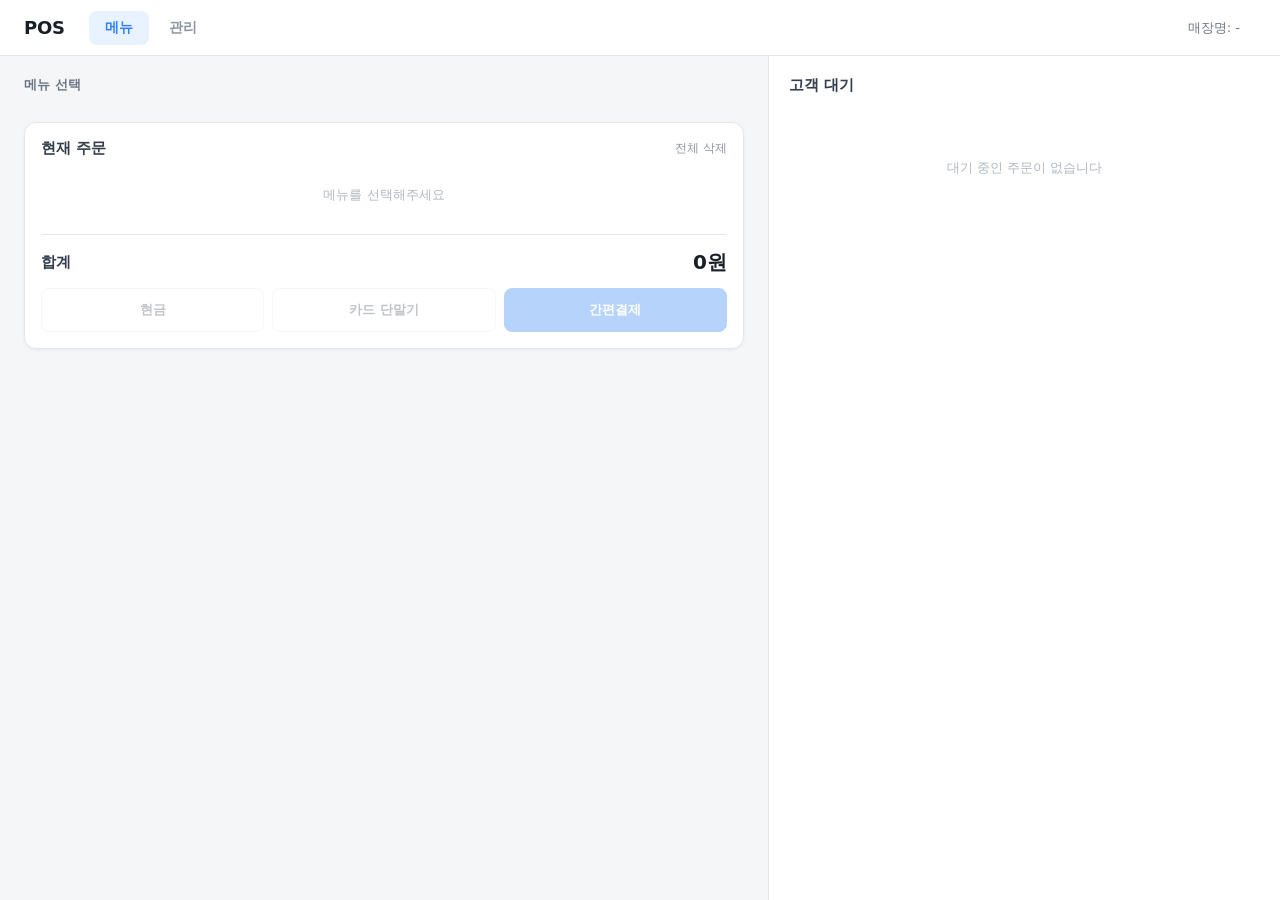
==== src/main/resources/templates/pos/index.html @ f8d3ec00 "style: POS 주문 상세 모달 UI 조정" ====
<!doctype html>
<html lang="ko">
<head>
    <meta charset="UTF-8">
    <meta name="viewport" content="width=device-width, initial-scale=1.0">
    <title>POS</title>
    <style>
        * { box-sizing: border-box; margin: 0; padding: 0; }

        :root {
            --bg: #f5f6f8;
            --white: #ffffff;
            --gray-50: #f9fafb;
            --gray-100: #f2f4f6;
            --gray-200: #e5e8eb;
            --gray-300: #d1d6db;
            --gray-400: #b0b8c1;
            --gray-500: #8b95a1;
            --gray-600: #6b7684;
            --gray-700: #4e5968;
            --gray-800: #333d4b;
            --gray-900: #191f28;
            --blue-50: #e8f3ff;
            --blue-100: #c9e2ff;
            --blue-500: #3182f6;
            --blue-600: #1b64da;
            --green-50: #e8faf5;
            --green-500: #2bc484;
            --green-600: #1aab6e;
            --yellow-50: #fff8e6;
            --yellow-500: #f5c542;
            --red-50: #fff0f0;
            --red-500: #f44336;
            --radius-sm: 8px;
            --radius-md: 12px;
            --radius-lg: 16px;
            --shadow-sm: 0 1px 3px rgba(0,0,0,0.06);
            --shadow-md: 0 2px 8px rgba(0,0,0,0.08);
            --font: 'Pretendard', -apple-system, BlinkMacSystemFont, system-ui, sans-serif;
        }

        body {
            font-family: var(--font);
            background: var(--bg);
            color: var(--gray-900);
            min-height: 100vh;
            -webkit-font-smoothing: antialiased;
        }

        /* ── Header ── */
        .header {
            display: flex;
            align-items: center;
            justify-content: space-between;
            padding: 0 24px;
            height: 56px;
            background: var(--white);
            border-bottom: 1px solid var(--gray-200);
        }
        .header-left {
            display: flex;
            align-items: center;
            gap: 24px;
        }
        .logo {
            font-size: 18px;
            font-weight: 800;
            color: var(--gray-900);
            letter-spacing: -0.3px;
        }
        .tabs {
            display: flex;
            gap: 4px;
        }
        .tab {
            padding: 8px 16px;
            border-radius: 8px;
            border: none;
            background: transparent;
            font: inherit;
            font-size: 14px;
            font-weight: 600;
            color: var(--gray-500);
            cursor: pointer;
            transition: all 0.15s;
        }
        .tab:hover { color: var(--gray-700); background: var(--gray-100); }
        .tab.active { color: var(--blue-500); background: var(--blue-50); }
        .header-right {
            display: flex;
            align-items: center;
            gap: 16px;
            font-size: 13px;
            color: var(--gray-600);
            font-weight: 500;
        }

        /* ── Main Layout ── */
        .main {
            display: grid;
            grid-template-columns: 3fr 2fr;
            height: calc(100vh - 56px);
        }

        /* ── Left: POS ── */
        .pos-pane {
            padding: 20px 24px;
            overflow-y: auto;
            display: flex;
            flex-direction: column;
            gap: 16px;
        }

        /* Menu grid */
        .section-label {
            font-size: 13px;
            font-weight: 600;
            color: var(--gray-600);
            margin-bottom: -4px;
        }
        .menu-grid {
            display: grid;
            grid-template-columns: repeat(auto-fill, minmax(140px, 1fr));
            gap: 10px;
        }
        .menu-btn {
            display: flex;
            flex-direction: column;
            justify-content: space-between;
            min-height: 84px;
            padding: 14px;
            border: 1px solid var(--gray-200);
            border-radius: var(--radius-sm);
            background: var(--white);
            cursor: pointer;
            transition: all 0.12s;
            text-align: left;
            font-family: var(--font);
        }
        .menu-btn:hover { border-color: var(--blue-500); box-shadow: var(--shadow-sm); }
        .menu-btn:active { transform: scale(0.98); }
        .menu-btn .name {
            font-size: 15px;
            font-weight: 700;
            color: var(--gray-900);
            line-height: 1.3;
        }
        .menu-btn .price {
            font-size: 13px;
            color: var(--gray-500);
            font-weight: 500;
        }
        .menu-btn.custom {
            border-style: dashed;
            border-color: var(--gray-300);
            background: var(--gray-50);
            align-items: center;
            justify-content: center;
            text-align: center;
        }
        .menu-btn.custom .name { color: var(--gray-600); font-size: 14px; font-weight: 600; }
        .menu-btn.custom .price { color: var(--gray-400); }

        .empty-msg {
            color: var(--gray-500);
            font-size: 14px;
            padding: 40px 0;
            text-align: center;
        }

        /* Current order */
        .order-card {
            background: var(--white);
            border-radius: var(--radius-md);
            border: 1px solid var(--gray-200);
            padding: 16px;
            box-shadow: var(--shadow-sm);
        }
        .order-header {
            display: flex;
            justify-content: space-between;
            align-items: center;
            margin-bottom: 12px;
        }
        .order-header h2 { font-size: 15px; font-weight: 700; color: var(--gray-800); }
        .clear-btn {
            font-family: var(--font);
            font-size: 12px;
            color: var(--gray-500);
            background: none;
            border: none;
            cursor: pointer;
            font-weight: 500;
        }
        .clear-btn:hover { color: var(--red-500); }

        .order-items {
            display: flex;
            flex-direction: column;
            gap: 8px;
            min-height: 40px;
        }
        .order-item {
            display: flex;
            justify-content: space-between;
            align-items: center;
            font-size: 14px;
            color: var(--gray-800);
        }
        .order-item-left {
            display: flex;
            align-items: center;
            gap: 8px;
        }
        .order-item-qty {
            display: flex;
            align-items: center;
            gap: 4px;
        }
        .qty-btn {
            width: 24px;
            height: 24px;
            border-radius: 6px;
            border: 1px solid var(--gray-200);
            background: var(--white);
            font: inherit;
            font-size: 14px;
            font-weight: 600;
            color: var(--gray-600);
            cursor: pointer;
            display: flex;
            align-items: center;
            justify-content: center;
        }
        .qty-btn:hover { background: var(--gray-100); }
        .qty-val { font-size: 14px; font-weight: 600; min-width: 20px; text-align: center; }
        .order-item-price { font-weight: 600; color: var(--gray-700); }
        .order-empty {
            font-size: 13px;
            color: var(--gray-400);
            text-align: center;
            padding: 16px 0;
        }

        .order-total {
            display: flex;
            justify-content: space-between;
            align-items: center;
            margin-top: 14px;
            padding-top: 14px;
            border-top: 1px solid var(--gray-200);
        }
        .order-total .label { font-size: 15px; font-weight: 700; color: var(--gray-800); }
        .order-total .amount { font-size: 20px; font-weight: 800; color: var(--gray-900); }

        /* Payment buttons */
        .pay-row {
            display: grid;
            grid-template-columns: 1fr 1fr 1fr;
            gap: 8px;
            margin-top: 12px;
        }
        .pay-btn {
            height: 44px;
            border-radius: var(--radius-sm);
            border: 1px solid var(--gray-200);
            background: var(--white);
            font: inherit;
            font-size: 13px;
            font-weight: 600;
            color: var(--gray-700);
            cursor: pointer;
            transition: all 0.12s;
        }
        .pay-btn:hover { background: var(--gray-50); border-color: var(--gray-300); }
        .pay-btn:active { transform: scale(0.97); }
        .pay-btn:disabled { opacity: 0.35; cursor: default; transform: none; }
        .pay-btn.qr {
            background: var(--blue-500);
            border-color: var(--blue-500);
            color: var(--white);
        }
        .pay-btn.qr:hover { background: var(--blue-600); }
        .pay-btn.qr:disabled { background: var(--blue-500); opacity: 0.35; }

        /* ── Right: Customer Queue ── */
        .queue-pane {
            border-left: 1px solid var(--gray-200);
            background: var(--white);
            padding: 20px;
            overflow-y: auto;
            display: flex;
            flex-direction: column;
            gap: 12px;
        }
        .queue-title {
            font-size: 15px;
            font-weight: 700;
            color: var(--gray-800);
        }

        .slot {
            border-radius: var(--radius-sm);
            padding: 12px;
            display: flex;
            flex-direction: column;
            gap: 4px;
            margin-bottom: 8px;
            cursor: pointer;
            transition: transform 0.12s, box-shadow 0.12s;
        }
        .slot:hover { box-shadow: var(--shadow-sm); }
        .slot:active { transform: scale(0.98); }
        .slot.paid {
            background: #f0f4ff;
            border: 1px solid var(--gray-200);
        }
        .slot.pending {
            background: var(--yellow-50);
            border: 1px solid #f0dfa0;
        }
        .slot-top {
            display: flex;
            justify-content: space-between;
            align-items: center;
        }
        .slot-num { font-size: 15px; font-weight: 700; }
        .slot-badge {
            font-size: 11px;
            font-weight: 600;
            padding: 2px 8px;
            border-radius: 99px;
            background: var(--white);
        }
        .slot-mid {
            display: flex;
            justify-content: space-between;
            align-items: center;
        }
        .slot-menu { font-size: 13px; }
        .slot-pay-type { font-size: 11px; opacity: 0.7; }
        .slot-price { font-size: 16px; font-weight: 700; }
        .slot-actions {
            display: flex;
            gap: 6px;
            justify-content: center;
            margin-top: 4px;
        }
        .slot-act-btn {
            font-family: var(--font);
            font-size: 12px;
            font-weight: 600;
            padding: 4px 14px;
            border-radius: 6px;
            border: 1px solid;
            background: none;
            cursor: pointer;
        }
        .slot-act-btn:active { transform: scale(0.96); }
        .slot-act-btn.deliver { color: var(--blue-500); border-color: var(--gray-200); }
        .slot-act-btn.deliver:hover { background: var(--blue-50); }
        .slot-act-btn.cancel { color: var(--red-500); border-color: #ffc8c8; }
        .slot-act-btn.cancel:hover { background: var(--red-50); }
        .slot-timer { font-size: 11px; color: var(--gray-500); text-align: center; }

        .queue-empty {
            font-size: 13px;
            color: var(--gray-400);
            text-align: center;
            padding: 40px 0;
        }

        /* Daily summary */
        .daily-summary {
            margin-top: auto;
            background: var(--gray-50);
            border-radius: var(--radius-sm);
            padding: 14px;
            text-align: center;
        }
        .daily-label { font-size: 12px; color: var(--gray-500); font-weight: 500; margin-bottom: 4px; }
        .daily-amount { font-size: 22px; font-weight: 800; color: var(--gray-900); }
        .daily-count { font-size: 12px; color: var(--gray-500); margin-top: 2px; }

        /* ── Toast ── */
        .toast {
            display: none;
            position: fixed;
            top: 72px;
            left: 50%;
            transform: translateX(-50%);
            padding: 10px 24px;
            border-radius: var(--radius-sm);
            background: var(--gray-900);
            color: var(--white);
            font-size: 14px;
            font-weight: 600;
            z-index: 100;
            white-space: nowrap;
            box-shadow: var(--shadow-md);
        }
        .toast.show { display: block; animation: toast-fade 2s forwards; }
        @keyframes toast-fade { 0%,70%{ opacity:1 } 100%{ opacity:0 } }

        /* ── QR Overlay ── */
        .qr-overlay {
            display: none;
            position: fixed;
            inset: 0;
            background: rgba(0,0,0,0.4);
            backdrop-filter: blur(2px);
            z-index: 50;
            align-items: center;
            justify-content: center;
        }
        .qr-overlay.show { display: flex; }
        .qr-modal {
            background: var(--white);
            border-radius: var(--radius-lg);
            padding: 32px;
            text-align: center;
            display: flex;
            flex-direction: column;
            align-items: center;
            gap: 16px;
            box-shadow: 0 8px 32px rgba(0,0,0,0.12);
        }
        .qr-order-num { font-size: 14px; color: var(--gray-600); font-weight: 500; }
        .qr-amount { font-size: 24px; font-weight: 800; color: var(--gray-900); }
        .qr-placeholder {
            width: 140px;
            height: 140px;
            border: 2px solid var(--gray-200);
            border-radius: var(--radius-sm);
            display: flex;
            align-items: center;
            justify-content: center;
        }
        .qr-hint { font-size: 13px; color: var(--gray-500); }
        .qr-btns { display: flex; gap: 8px; }
        .qr-btn {
            font-family: var(--font);
            font-size: 13px;
            font-weight: 600;
            padding: 8px 20px;
            border-radius: var(--radius-sm);
            border: 1px solid var(--gray-200);
            background: var(--white);
            color: var(--gray-700);
            cursor: pointer;
        }
        .qr-btn:hover { background: var(--gray-50); }
        .qr-btn.primary { background: var(--blue-500); border-color: var(--blue-500); color: var(--white); }
        .qr-btn.primary:hover { background: var(--blue-600); }

        /* ── Order detail overlay ── */
        .order-detail-overlay {
            display: none;
            position: fixed;
            inset: 0;
            background: rgba(0,0,0,0.4);
            backdrop-filter: blur(2px);
            z-index: 50;
            align-items: flex-start;
            justify-content: center;
            padding-top: 12vh;
        }
        .order-detail-overlay.show { display: flex; }
        .order-detail-modal {
            width: min(680px, calc(100vw - 32px));
            background: var(--white);
            border-radius: var(--radius-lg);
            padding: 64px 24px 64px;
            box-shadow: 0 8px 32px rgba(0,0,0,0.12);
            position: relative;
        }
        .order-detail-header {
            display: flex;
            align-items: center;
            justify-content: space-between;
            gap: 16px;
            margin-bottom: 16px;
            flex-wrap: wrap;
        }
        .order-detail-title {
            font-size: 18px;
            font-weight: 800;
            color: var(--gray-900);
        }
        .order-detail-title-wrap {
            display: flex;
            align-items: center;
            gap: 10px;
            min-width: 0;
        }
        .order-detail-actions {
            display: flex;
            align-items: center;
            gap: 8px;
            margin-left: auto;
        }
        .order-detail-close {
            position: absolute;
            top: 8px;
            right: 8px;
            width: 32px;
            height: 32px;
            border-radius: 50%;
            border: none;
            background: transparent;
            font: inherit;
            font-size: 20px;
            line-height: 1;
            color: var(--gray-400);
            cursor: pointer;
            z-index: 1;
        }
        .order-detail-close:hover {
            background: var(--gray-100);
            color: var(--gray-600);
        }
        .order-detail-btn {
            height: 36px;
            padding: 0 14px;
            border-radius: var(--radius-sm);
            border: 1px solid var(--gray-200);
            background: var(--white);
            font: inherit;
            font-size: 13px;
            font-weight: 700;
            color: var(--gray-700);
            cursor: pointer;
        }
        .order-detail-btn:hover { background: var(--gray-50); }
        .order-detail-btn.primary {
            background: #f0f4ff;
            border-color: var(--gray-200);
            color: var(--blue-500);
        }
        .order-detail-btn.primary:hover { background: var(--blue-50); }
        .order-detail-btn.danger {
            border-color: #ffc8c8;
            color: var(--red-500);
        }
        .order-detail-btn.danger:hover { background: var(--red-50); }
        .order-detail-meta {
            display: flex;
            gap: 8px;
        }
        .order-detail-badge {
            font-size: 12px;
            font-weight: 700;
            padding: 4px 10px;
            border-radius: 99px;
            background: var(--gray-100);
            color: var(--gray-600);
        }
        .order-detail-items {
            display: flex;
            flex-direction: column;
            gap: 10px;
            padding: 14px 0;
            border-top: 1px solid var(--gray-200);
            border-bottom: 1px solid var(--gray-200);
        }
        .order-detail-item {
            display: flex;
            justify-content: space-between;
            align-items: center;
            gap: 16px;
            font-size: 15px;
            color: var(--gray-800);
        }
        .order-detail-item-name { font-weight: 700; }
        .order-detail-item-qty {
            min-width: 52px;
            text-align: right;
            font-weight: 700;
            color: var(--gray-600);
        }
        .order-detail-total {
            display: flex;
            justify-content: space-between;
            align-items: center;
            margin-top: 16px;
        }
        .order-detail-total .label {
            font-size: 15px;
            font-weight: 700;
            color: var(--gray-800);
        }
        .order-detail-total .amount {
            font-size: 22px;
            font-weight: 800;
            color: var(--gray-900);
        }
        .order-cancel-confirm {
            display: none;
            align-items: center;
            justify-content: space-between;
            gap: 12px;
            margin-top: 16px;
            padding: 12px;
            border: 1px solid #ffc8c8;
            border-radius: var(--radius-sm);
            background: var(--red-50);
        }
        .order-cancel-confirm.show { display: flex; }
        .order-cancel-message {
            font-size: 13px;
            font-weight: 700;
            color: var(--gray-800);
        }
        .order-cancel-actions {
            display: flex;
            align-items: center;
            gap: 8px;
            flex-shrink: 0;
        }

        /* ── Custom input modal ── */
        .custom-overlay {
            display: none;
            position: fixed;
            inset: 0;
            background: rgba(0,0,0,0.4);
            backdrop-filter: blur(2px);
            z-index: 50;
            align-items: center;
            justify-content: center;
        }
        .custom-overlay.show { display: flex; }
        .custom-modal {
            background: var(--white);
            border-radius: var(--radius-lg);
            padding: 24px;
            width: 320px;
            display: flex;
            flex-direction: column;
            gap: 12px;
            box-shadow: 0 8px 32px rgba(0,0,0,0.12);
        }
        .custom-modal h3 { font-size: 16px; font-weight: 700; color: var(--gray-800); }
        .custom-modal input {
            height: 40px;
            border: 1px solid var(--gray-200);
            border-radius: 6px;
            padding: 0 12px;
            font: inherit;
            font-size: 14px;
        }
        .custom-modal input:focus { outline: none; border-color: var(--blue-500); }
        .custom-btns { display: flex; gap: 8px; justify-content: flex-end; }
        .custom-btn {
            font-family: var(--font);
            font-size: 13px;
            font-weight: 600;
            padding: 8px 16px;
            border-radius: 6px;
            border: 1px solid var(--gray-200);
            background: var(--white);
            color: var(--gray-700);
            cursor: pointer;
        }
        .custom-btn:hover { background: var(--gray-50); }
        .custom-btn.primary { background: var(--blue-500); border-color: var(--blue-500); color: var(--white); }
        .custom-btn.primary:hover { background: var(--blue-600); }

        /* ── Management Tab ── */
        .mgmt-pane {
            display: none;
            padding: 24px;
            overflow-y: auto;
        }
        .mgmt-pane.active { display: block; grid-column: 1 / -1; }
        .mgmt-content { max-width: 640px; }
        .mgmt-top {
            display: flex;
            align-items: center;
            justify-content: space-between;
            margin-bottom: 20px;
        }
        .mgmt-title { font-size: 20px; font-weight: 800; color: var(--gray-900); }
        .mgmt-section-label {
            font-size: 13px;
            font-weight: 600;
            color: var(--gray-600);
            margin-bottom: 10px;
        }
        .order-history {
            display: flex;
            flex-direction: column;
            gap: 8px;
        }
        .history-empty {
            font-size: 13px;
            color: var(--gray-400);
            text-align: center;
            padding: 40px 0;
        }
        .history-row {
            display: flex;
            align-items: center;
            justify-content: space-between;
            padding: 12px 14px;
            background: var(--white);
            border: 1px solid var(--gray-200);
            border-radius: var(--radius-sm);
        }
        .history-left {
            display: flex;
            align-items: center;
            gap: 12px;
        }
        .history-num {
            font-size: 14px;
            font-weight: 700;
            color: var(--gray-800);
            min-width: 36px;
        }
        .history-menu {
            font-size: 13px;
            color: var(--gray-600);
        }
        .history-right {
            display: flex;
            align-items: center;
            gap: 12px;
            text-align: right;
        }
        .history-amount {
            font-size: 14px;
            font-weight: 700;
            color: var(--gray-800);
        }
        .history-pay {
            font-size: 11px;
            font-weight: 600;
            padding: 2px 8px;
            border-radius: 99px;
            background: var(--gray-100);
            color: var(--gray-600);
        }
        .history-status {
            font-size: 11px;
            font-weight: 600;
            padding: 2px 8px;
            border-radius: 99px;
        }
        .history-status.delivered { background: var(--green-50); color: var(--green-600); }
        .history-status.cancelled { background: var(--red-50); color: var(--red-500); }

        /* Hide/show */
        .pos-pane.hidden, .queue-pane.hidden { display: none; }

        @media (max-width: 760px) {
            .main { grid-template-columns: 1fr; }
            .queue-pane { border-left: 0; border-top: 1px solid var(--gray-200); }
        }
    </style>
</head>
<body>

<div id="toast" class="toast"></div>

<div id="qrOverlay" class="qr-overlay" aria-hidden="true">
    <div class="qr-modal" role="dialog" aria-modal="true" aria-labelledby="qrTitle">
        <div class="qr-order-num" id="qrTitle">간편결제</div>
        <div class="qr-amount" id="qrAmount">0원</div>
        <div class="qr-placeholder">
            <svg width="88" height="88" viewBox="0 0 80 80" fill="none" aria-hidden="true">
                <rect x="2" y="2" width="26" height="26" rx="2" stroke="#d1d6db" stroke-width="2"/>
                <rect x="8" y="8" width="14" height="14" rx="1" fill="#d1d6db"/>
                <rect x="52" y="2" width="26" height="26" rx="2" stroke="#d1d6db" stroke-width="2"/>
                <rect x="58" y="8" width="14" height="14" rx="1" fill="#d1d6db"/>
                <rect x="2" y="52" width="26" height="26" rx="2" stroke="#d1d6db" stroke-width="2"/>
                <rect x="8" y="58" width="14" height="14" rx="1" fill="#d1d6db"/>
                <rect x="36" y="2" width="8" height="8" rx="1" fill="#d1d6db" opacity="0.5"/>
                <rect x="36" y="14" width="8" height="8" rx="1" fill="#d1d6db" opacity="0.3"/>
                <rect x="52" y="52" width="12" height="12" rx="1" fill="#d1d6db" opacity="0.4"/>
                <rect x="66" y="52" width="12" height="12" rx="1" fill="#d1d6db" opacity="0.3"/>
                <rect x="52" y="66" width="12" height="12" rx="1" fill="#d1d6db" opacity="0.3"/>
                <rect x="66" y="66" width="12" height="12" rx="1" fill="#d1d6db" opacity="0.2"/>
            </svg>
        </div>
        <div class="qr-hint" id="qrHint">QR 생성 대기</div>
        <div class="qr-btns">
            <button class="qr-btn" id="qrCloseButton" type="button">닫기</button>
        </div>
    </div>
</div>

<div id="orderDetailOverlay" class="order-detail-overlay" aria-hidden="true">
    <div class="order-detail-modal" role="dialog" aria-modal="true" aria-labelledby="orderDetailTitle">
        <div class="order-detail-header">
            <div class="order-detail-title-wrap">
                <h2 class="order-detail-title" id="orderDetailTitle">주문 확인</h2>
                <div class="order-detail-meta">
                    <span class="order-detail-badge" id="orderDetailStatus">-</span>
                    <span class="order-detail-badge" id="orderDetailPayment">-</span>
                </div>
            </div>
            <button class="order-detail-close" id="orderDetailCloseButton" type="button" aria-label="닫기">×</button>
            <div class="order-detail-actions">
                <button class="order-detail-btn primary" id="orderDeliverButton" type="button">전달완료</button>
                <button class="order-detail-btn danger" id="orderCancelButton" type="button">주문 취소</button>
            </div>
        </div>
        <div class="order-detail-items" id="orderDetailItems"></div>
        <div class="order-detail-total">
            <span class="label">합계</span>
            <span class="amount" id="orderDetailTotal">0원</span>
        </div>
        <div class="order-cancel-confirm" id="orderCancelConfirm">
            <span class="order-cancel-message">해당 주문을 취소하시겠습니까?</span>
            <div class="order-cancel-actions">
                <button class="order-detail-btn" id="orderCancelDismissButton" type="button">아니오</button>
                <button class="order-detail-btn danger" id="orderCancelConfirmButton" type="button">주문 취소</button>
            </div>
        </div>
    </div>
</div>

<header class="header">
    <div class="header-left">
        <span class="logo">POS</span>
        <nav class="tabs">
            <button class="tab active" data-tab="menu">메뉴</button>
            <button class="tab" data-tab="mgmt">관리</button>
        </nav>
    </div>
    <div class="header-right">
        <span id="storeName">매장명: -</span>
        <span id="businessDate"></span>
    </div>
</header>

<div class="main">
    <section class="pos-pane" id="posPane">
        <div class="section-label">메뉴 선택</div>
        <div class="menu-grid" id="menuGrid"></div>
        <p id="emptyMessage" class="empty-msg" hidden>표시할 메뉴가 없습니다.</p>

        <div class="order-card" id="orderCard">
            <div class="order-header">
                <h2>현재 주문</h2>
                <button class="clear-btn">전체 삭제</button>
            </div>
            <div class="order-items" id="orderItems">
                <div class="order-empty">메뉴를 선택해주세요</div>
            </div>
            <div class="order-total">
                <span class="label">합계</span>
                <span class="amount" id="orderTotal">0원</span>
            </div>
            <div class="pay-row">
                <button class="pay-btn" id="btnCash" disabled>현금</button>
                <button class="pay-btn" id="btnCard" disabled>카드 단말기</button>
                <button class="pay-btn qr" id="btnQr" disabled>간편결제</button>
            </div>
        </div>
    </section>

    <section class="mgmt-pane" id="mgmtPane">
        <div class="mgmt-content">
            <div class="mgmt-top">
                <h2 class="mgmt-title">판매 관리</h2>
            </div>
            <div class="daily-summary" style="margin-bottom:20px">
                <div class="daily-label">오늘의 매출</div>
                <div class="daily-amount" id="dailyTotal">0원</div>
                <div class="daily-count" id="dailyCount">0건</div>
            </div>
            <div class="mgmt-section-label">주문 내역</div>
            <div class="order-history" id="orderHistory">
                <div class="history-empty">아직 주문 내역이 없습니다</div>
            </div>
        </div>
    </section>

    <aside class="queue-pane" id="queuePane">
        <div class="queue-title">고객 대기</div>
        <div id="slots"></div>
        <div id="emptySlots" class="queue-empty">대기 중인 주문이 없습니다</div>
    </aside>
</div>

<script src="/js/pos/index.js"></script>
</body>
</html>
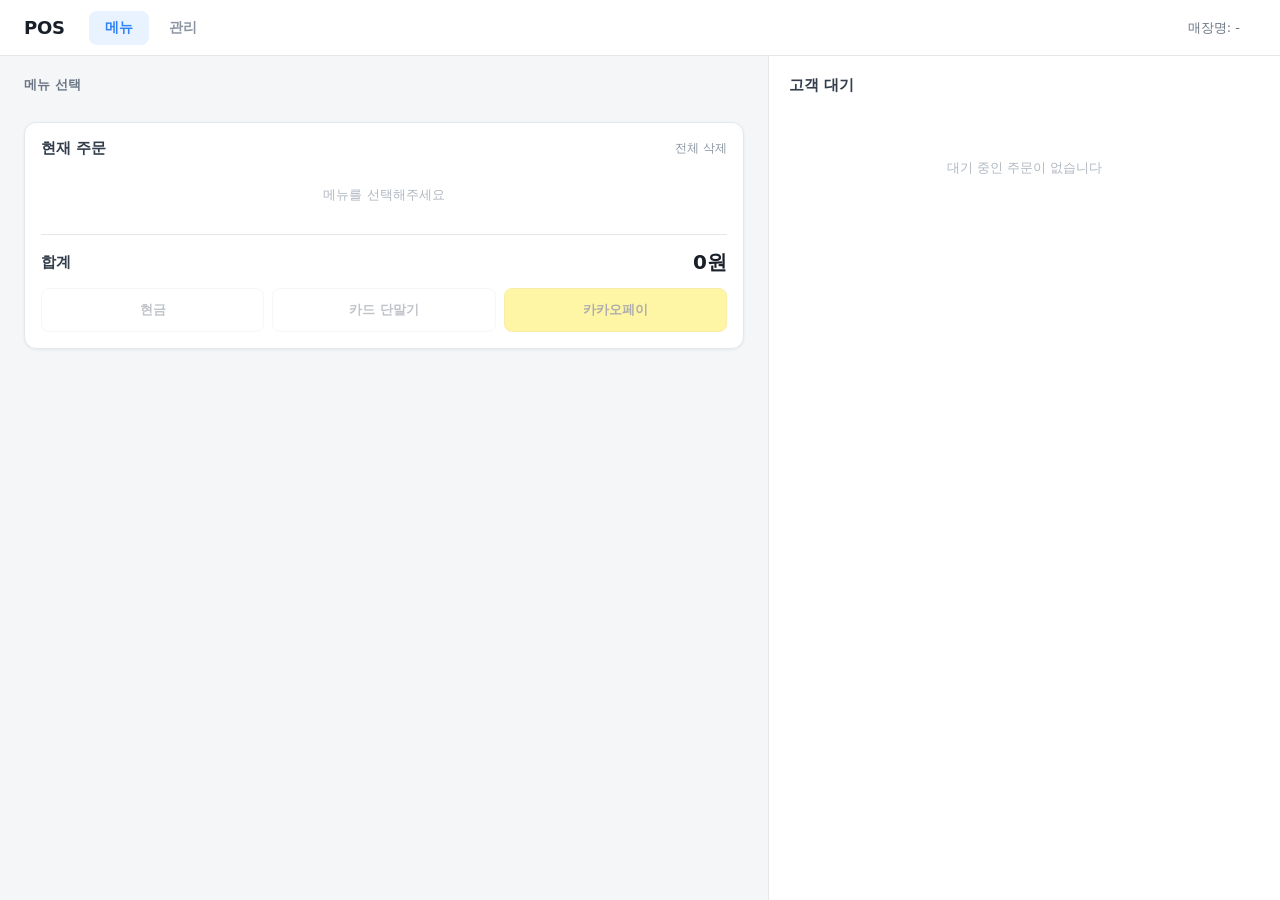
==== commit 34d670a9: "refactor: 간편결제 주문 생성 API 분리" ====
--- a/src/main/resources/templates/pos/index.html
+++ b/src/main/resources/templates/pos/index.html
@@ -73,6 +73,8 @@
             gap: 4px;
         }
         .tab {
+            display: inline-flex;
+            align-items: center;
             padding: 8px 16px;
             border-radius: 8px;
             border: none;
@@ -82,6 +84,7 @@
             font-weight: 600;
             color: var(--gray-500);
             cursor: pointer;
+            text-decoration: none;
             transition: all 0.15s;
         }
         .tab:hover { color: var(--gray-700); background: var(--gray-100); }
@@ -256,7 +259,7 @@
         /* Payment buttons */
         .pay-row {
             display: grid;
-            grid-template-columns: 1fr 1fr 1fr;
+            grid-template-columns: repeat(3, minmax(0, 1fr));
             gap: 8px;
             margin-top: 12px;
         }
@@ -275,13 +278,9 @@
         .pay-btn:hover { background: var(--gray-50); border-color: var(--gray-300); }
         .pay-btn:active { transform: scale(0.97); }
         .pay-btn:disabled { opacity: 0.35; cursor: default; transform: none; }
-        .pay-btn.qr {
-            background: var(--blue-500);
-            border-color: var(--blue-500);
-            color: var(--white);
-        }
-        .pay-btn.qr:hover { background: var(--blue-600); }
-        .pay-btn.qr:disabled { background: var(--blue-500); opacity: 0.35; }
+        .pay-btn.kakao { background: #fee500; border-color: #e6cf00; color: #191919; }
+        .pay-btn.kakao:hover { background: #f7dc00; }
+        .pay-btn.kakao:disabled { opacity: 0.35; }
 
         /* ── Right: Customer Queue ── */
         .queue-pane {
@@ -450,8 +449,10 @@
             cursor: pointer;
         }
         .qr-btn:hover { background: var(--gray-50); }
+        .qr-btn:disabled { opacity: 0.45; cursor: default; }
         .qr-btn.primary { background: var(--blue-500); border-color: var(--blue-500); color: var(--white); }
         .qr-btn.primary:hover { background: var(--blue-600); }
+        .qr-btn.primary:disabled { background: var(--blue-500); }
 
         /* ── Order detail overlay ── */
         .order-detail-overlay {
@@ -665,93 +666,6 @@
         .custom-btn:hover { background: var(--gray-50); }
         .custom-btn.primary { background: var(--blue-500); border-color: var(--blue-500); color: var(--white); }
         .custom-btn.primary:hover { background: var(--blue-600); }
-
-        /* ── Management Tab ── */
-        .mgmt-pane {
-            display: none;
-            padding: 24px;
-            overflow-y: auto;
-        }
-        .mgmt-pane.active { display: block; grid-column: 1 / -1; }
-        .mgmt-content { max-width: 640px; }
-        .mgmt-top {
-            display: flex;
-            align-items: center;
-            justify-content: space-between;
-            margin-bottom: 20px;
-        }
-        .mgmt-title { font-size: 20px; font-weight: 800; color: var(--gray-900); }
-        .mgmt-section-label {
-            font-size: 13px;
-            font-weight: 600;
-            color: var(--gray-600);
-            margin-bottom: 10px;
-        }
-        .order-history {
-            display: flex;
-            flex-direction: column;
-            gap: 8px;
-        }
-        .history-empty {
-            font-size: 13px;
-            color: var(--gray-400);
-            text-align: center;
-            padding: 40px 0;
-        }
-        .history-row {
-            display: flex;
-            align-items: center;
-            justify-content: space-between;
-            padding: 12px 14px;
-            background: var(--white);
-            border: 1px solid var(--gray-200);
-            border-radius: var(--radius-sm);
-        }
-        .history-left {
-            display: flex;
-            align-items: center;
-            gap: 12px;
-        }
-        .history-num {
-            font-size: 14px;
-            font-weight: 700;
-            color: var(--gray-800);
-            min-width: 36px;
-        }
-        .history-menu {
-            font-size: 13px;
-            color: var(--gray-600);
-        }
-        .history-right {
-            display: flex;
-            align-items: center;
-            gap: 12px;
-            text-align: right;
-        }
-        .history-amount {
-            font-size: 14px;
-            font-weight: 700;
-            color: var(--gray-800);
-        }
-        .history-pay {
-            font-size: 11px;
-            font-weight: 600;
-            padding: 2px 8px;
-            border-radius: 99px;
-            background: var(--gray-100);
-            color: var(--gray-600);
-        }
-        .history-status {
-            font-size: 11px;
-            font-weight: 600;
-            padding: 2px 8px;
-            border-radius: 99px;
-        }
-        .history-status.delivered { background: var(--green-50); color: var(--green-600); }
-        .history-status.cancelled { background: var(--red-50); color: var(--red-500); }
-
-        /* Hide/show */
-        .pos-pane.hidden, .queue-pane.hidden { display: none; }
 
         @media (max-width: 760px) {
             .main { grid-template-columns: 1fr; }
@@ -785,6 +699,7 @@
         </div>
         <div class="qr-hint" id="qrHint">QR 생성 대기</div>
         <div class="qr-btns">
+            <button class="qr-btn primary" id="qrAcceptButton" type="button">결제 접수</button>
             <button class="qr-btn" id="qrCloseButton" type="button">닫기</button>
         </div>
     </div>
@@ -825,8 +740,8 @@
     <div class="header-left">
         <span class="logo">POS</span>
         <nav class="tabs">
-            <button class="tab active" data-tab="menu">메뉴</button>
-            <button class="tab" data-tab="mgmt">관리</button>
+            <a class="tab active" href="/">메뉴</a>
+            <a class="tab" href="/manage">관리</a>
         </nav>
     </div>
     <div class="header-right">
@@ -856,24 +771,7 @@
             <div class="pay-row">
                 <button class="pay-btn" id="btnCash" disabled>현금</button>
                 <button class="pay-btn" id="btnCard" disabled>카드 단말기</button>
-                <button class="pay-btn qr" id="btnQr" disabled>간편결제</button>
-            </div>
-        </div>
-    </section>
-
-    <section class="mgmt-pane" id="mgmtPane">
-        <div class="mgmt-content">
-            <div class="mgmt-top">
-                <h2 class="mgmt-title">판매 관리</h2>
-            </div>
-            <div class="daily-summary" style="margin-bottom:20px">
-                <div class="daily-label">오늘의 매출</div>
-                <div class="daily-amount" id="dailyTotal">0원</div>
-                <div class="daily-count" id="dailyCount">0건</div>
-            </div>
-            <div class="mgmt-section-label">주문 내역</div>
-            <div class="order-history" id="orderHistory">
-                <div class="history-empty">아직 주문 내역이 없습니다</div>
+                <button class="pay-btn kakao" id="btnKakaoPay" disabled>카카오페이</button>
             </div>
         </div>
     </section>
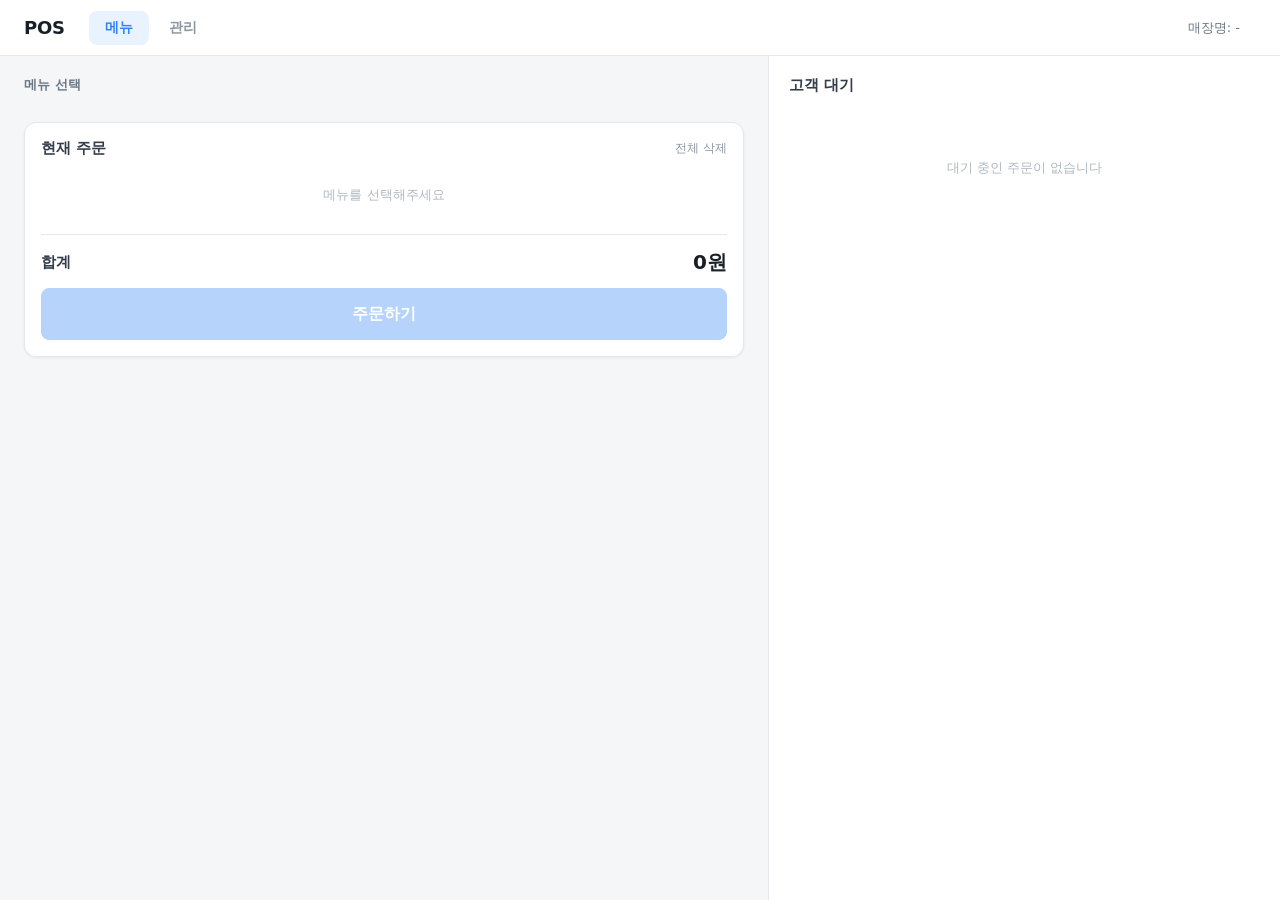
==== commit 367075ea: "refactor: 주문과 결제 분리 및 포트원 연동을 위한 일부 로직 추가" ====
--- a/src/main/resources/templates/pos/index.html
+++ b/src/main/resources/templates/pos/index.html
@@ -278,9 +278,45 @@
         .pay-btn:hover { background: var(--gray-50); border-color: var(--gray-300); }
         .pay-btn:active { transform: scale(0.97); }
         .pay-btn:disabled { opacity: 0.35; cursor: default; transform: none; }
-        .pay-btn.kakao { background: #fee500; border-color: #e6cf00; color: #191919; }
-        .pay-btn.kakao:hover { background: #f7dc00; }
-        .pay-btn.kakao:disabled { opacity: 0.35; }
+        .pay-btn.primary {
+            grid-column: 1 / -1;
+            height: 52px;
+            background: var(--blue-500);
+            border-color: var(--blue-500);
+            color: var(--white);
+            font-size: 16px;
+            font-weight: 700;
+        }
+        .pay-btn.primary:hover { background: var(--blue-600); border-color: var(--blue-600); }
+        .pay-btn.primary:disabled { background: var(--blue-500); border-color: var(--blue-500); }
+
+        /* Payment method selection modal */
+        .pay-method-options {
+            display: flex;
+            flex-direction: column;
+            gap: 8px;
+            width: 280px;
+        }
+        .pay-method-option {
+            font-family: var(--font);
+            font-size: 15px;
+            font-weight: 700;
+            height: 56px;
+            border-radius: var(--radius-sm);
+            border: 1px solid var(--gray-200);
+            background: var(--white);
+            color: var(--gray-800);
+            cursor: pointer;
+            display: flex;
+            align-items: center;
+            justify-content: center;
+            transition: all 0.12s;
+        }
+        .pay-method-option:hover { background: var(--gray-50); border-color: var(--blue-500); }
+        .pay-method-option:active { transform: scale(0.98); }
+        .pay-method-option:disabled { opacity: 0.45; cursor: default; transform: none; }
+        .pay-method-option.kakao { background: #fee500; border-color: #e6cf00; color: #191919; }
+        .pay-method-option.kakao:hover { background: #f7dc00; border-color: #e6cf00; }
 
         /* ── Right: Customer Queue ── */
         .queue-pane {
@@ -677,30 +713,17 @@
 
 <div id="toast" class="toast"></div>
 
-<div id="qrOverlay" class="qr-overlay" aria-hidden="true">
-    <div class="qr-modal" role="dialog" aria-modal="true" aria-labelledby="qrTitle">
-        <div class="qr-order-num" id="qrTitle">간편결제</div>
-        <div class="qr-amount" id="qrAmount">0원</div>
-        <div class="qr-placeholder">
-            <svg width="88" height="88" viewBox="0 0 80 80" fill="none" aria-hidden="true">
-                <rect x="2" y="2" width="26" height="26" rx="2" stroke="#d1d6db" stroke-width="2"/>
-                <rect x="8" y="8" width="14" height="14" rx="1" fill="#d1d6db"/>
-                <rect x="52" y="2" width="26" height="26" rx="2" stroke="#d1d6db" stroke-width="2"/>
-                <rect x="58" y="8" width="14" height="14" rx="1" fill="#d1d6db"/>
-                <rect x="2" y="52" width="26" height="26" rx="2" stroke="#d1d6db" stroke-width="2"/>
-                <rect x="8" y="58" width="14" height="14" rx="1" fill="#d1d6db"/>
-                <rect x="36" y="2" width="8" height="8" rx="1" fill="#d1d6db" opacity="0.5"/>
-                <rect x="36" y="14" width="8" height="8" rx="1" fill="#d1d6db" opacity="0.3"/>
-                <rect x="52" y="52" width="12" height="12" rx="1" fill="#d1d6db" opacity="0.4"/>
-                <rect x="66" y="52" width="12" height="12" rx="1" fill="#d1d6db" opacity="0.3"/>
-                <rect x="52" y="66" width="12" height="12" rx="1" fill="#d1d6db" opacity="0.3"/>
-                <rect x="66" y="66" width="12" height="12" rx="1" fill="#d1d6db" opacity="0.2"/>
-            </svg>
+<div id="paymentMethodOverlay" class="qr-overlay" aria-hidden="true">
+    <div class="qr-modal" role="dialog" aria-modal="true" aria-labelledby="paymentMethodTitle">
+        <div class="qr-order-num" id="paymentMethodTitle">결제수단 선택</div>
+        <div class="qr-amount" id="paymentMethodAmount">0원</div>
+        <div class="pay-method-options">
+            <button class="pay-method-option" id="btnPayCash" type="button">현금</button>
+            <button class="pay-method-option" id="btnPayCard" type="button">카드 단말기</button>
+            <button class="pay-method-option kakao" id="btnPayKakao" type="button">카카오페이</button>
         </div>
-        <div class="qr-hint" id="qrHint">QR 생성 대기</div>
         <div class="qr-btns">
-            <button class="qr-btn primary" id="qrAcceptButton" type="button">결제 접수</button>
-            <button class="qr-btn" id="qrCloseButton" type="button">닫기</button>
+            <button class="qr-btn" id="paymentMethodCloseButton" type="button">닫기</button>
         </div>
     </div>
 </div>
@@ -769,9 +792,7 @@
                 <span class="amount" id="orderTotal">0원</span>
             </div>
             <div class="pay-row">
-                <button class="pay-btn" id="btnCash" disabled>현금</button>
-                <button class="pay-btn" id="btnCard" disabled>카드 단말기</button>
-                <button class="pay-btn kakao" id="btnKakaoPay" disabled>카카오페이</button>
+                <button class="pay-btn primary" id="btnSubmitOrder" disabled>주문하기</button>
             </div>
         </div>
     </section>
@@ -783,6 +804,7 @@
     </aside>
 </div>
 
+<script src="https://cdn.portone.io/v2/browser-sdk.js"></script>
 <script src="/js/pos/index.js"></script>
 </body>
 </html>
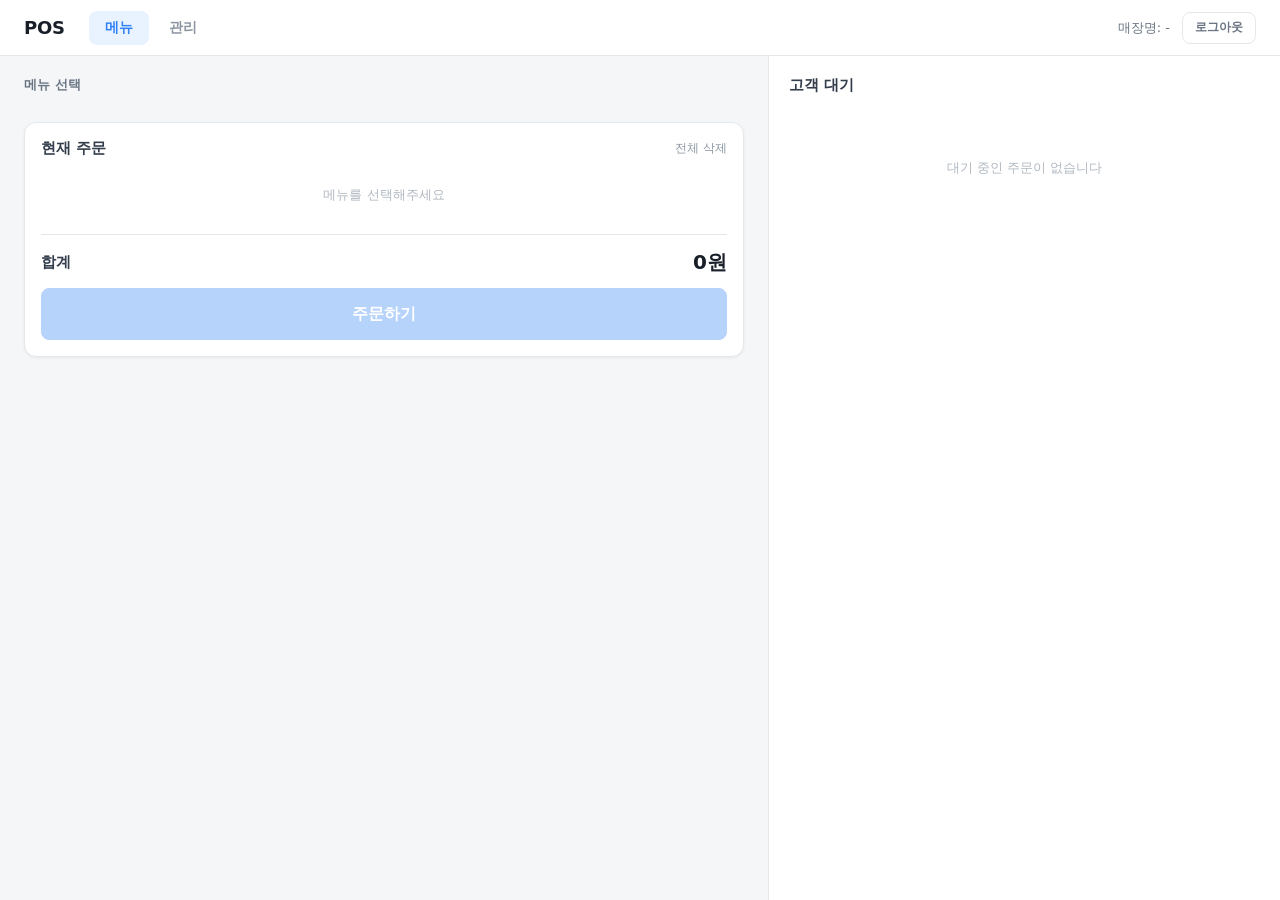
==== commit 22be534b: "feat: 로그아웃 구현" ====
--- a/src/main/resources/templates/pos/index.html
+++ b/src/main/resources/templates/pos/index.html
@@ -92,11 +92,34 @@
         .header-right {
             display: flex;
             align-items: center;
-            gap: 16px;
+            gap: 12px;
             font-size: 13px;
             color: var(--gray-600);
             font-weight: 500;
         }
+        .logout-form {
+            display: inline-flex;
+            align-items: center;
+        }
+        .logout-btn {
+            height: 32px;
+            padding: 0 12px;
+            border-radius: var(--radius-sm);
+            border: 1px solid var(--gray-200);
+            background: var(--white);
+            color: var(--gray-600);
+            font: inherit;
+            font-size: 12px;
+            font-weight: 700;
+            cursor: pointer;
+            transition: all 0.12s;
+        }
+        .logout-btn:hover {
+            background: var(--gray-50);
+            color: var(--gray-800);
+            border-color: var(--gray-300);
+        }
+        .logout-btn:active { transform: scale(0.97); }
 
         /* ── Main Layout ── */
         .main {
@@ -740,6 +763,7 @@
             </div>
             <button class="order-detail-close" id="orderDetailCloseButton" type="button" aria-label="닫기">×</button>
             <div class="order-detail-actions">
+                <button class="order-detail-btn" id="orderEditButton" type="button">주문 수정</button>
                 <button class="order-detail-btn primary" id="orderDeliverButton" type="button">전달완료</button>
                 <button class="order-detail-btn danger" id="orderCancelButton" type="button">주문 취소</button>
             </div>
@@ -769,7 +793,10 @@
     </div>
     <div class="header-right">
         <span id="storeName">매장명: -</span>
-        <span id="businessDate"></span>
+        <form class="logout-form" action="/logout" method="post">
+            <input type="hidden" th:name="${_csrf.parameterName}" th:value="${_csrf.token}">
+            <button class="logout-btn" type="submit">로그아웃</button>
+        </form>
     </div>
 </header>
 
@@ -807,4 +834,4 @@
 <script src="https://cdn.portone.io/v2/browser-sdk.js"></script>
 <script src="/js/pos/index.js"></script>
 </body>
-</html>+</html>
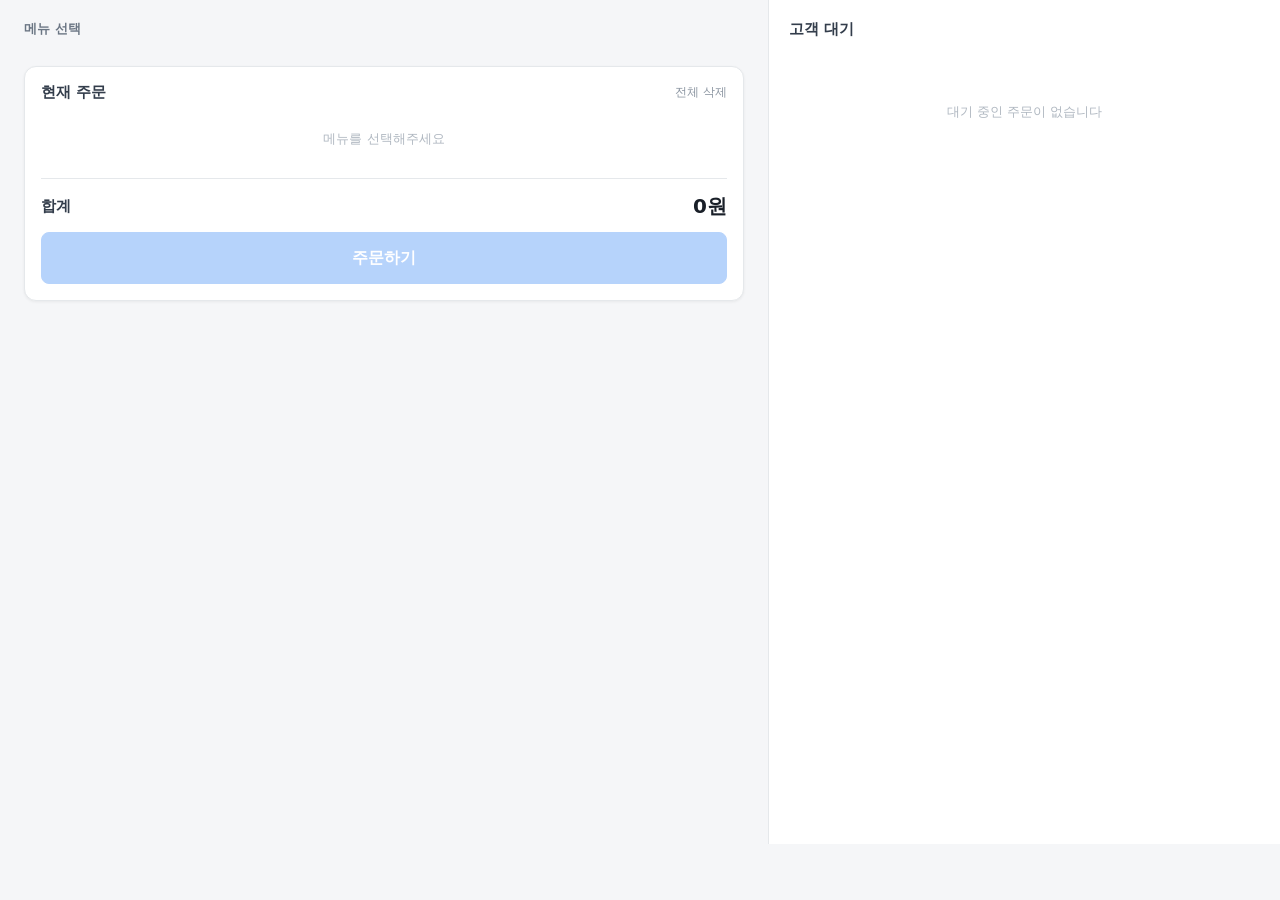
==== commit 8657926e: "refactor: POS 헤더를 공통 fragment로 분리" ====
--- a/src/main/resources/templates/pos/index.html
+++ b/src/main/resources/templates/pos/index.html
@@ -1,9 +1,10 @@
 <!doctype html>
-<html lang="ko">
+<html xmlns:th="http://www.thymeleaf.org" lang="ko">
 <head>
     <meta charset="UTF-8">
     <meta name="viewport" content="width=device-width, initial-scale=1.0">
     <title>POS</title>
+    <link rel="stylesheet" href="/css/pos/header.css">
     <style>
         * { box-sizing: border-box; margin: 0; padding: 0; }
 
@@ -46,80 +47,6 @@
             min-height: 100vh;
             -webkit-font-smoothing: antialiased;
         }
-
-        /* ── Header ── */
-        .header {
-            display: flex;
-            align-items: center;
-            justify-content: space-between;
-            padding: 0 24px;
-            height: 56px;
-            background: var(--white);
-            border-bottom: 1px solid var(--gray-200);
-        }
-        .header-left {
-            display: flex;
-            align-items: center;
-            gap: 24px;
-        }
-        .logo {
-            font-size: 18px;
-            font-weight: 800;
-            color: var(--gray-900);
-            letter-spacing: -0.3px;
-        }
-        .tabs {
-            display: flex;
-            gap: 4px;
-        }
-        .tab {
-            display: inline-flex;
-            align-items: center;
-            padding: 8px 16px;
-            border-radius: 8px;
-            border: none;
-            background: transparent;
-            font: inherit;
-            font-size: 14px;
-            font-weight: 600;
-            color: var(--gray-500);
-            cursor: pointer;
-            text-decoration: none;
-            transition: all 0.15s;
-        }
-        .tab:hover { color: var(--gray-700); background: var(--gray-100); }
-        .tab.active { color: var(--blue-500); background: var(--blue-50); }
-        .header-right {
-            display: flex;
-            align-items: center;
-            gap: 12px;
-            font-size: 13px;
-            color: var(--gray-600);
-            font-weight: 500;
-        }
-        .logout-form {
-            display: inline-flex;
-            align-items: center;
-        }
-        .logout-btn {
-            height: 32px;
-            padding: 0 12px;
-            border-radius: var(--radius-sm);
-            border: 1px solid var(--gray-200);
-            background: var(--white);
-            color: var(--gray-600);
-            font: inherit;
-            font-size: 12px;
-            font-weight: 700;
-            cursor: pointer;
-            transition: all 0.12s;
-        }
-        .logout-btn:hover {
-            background: var(--gray-50);
-            color: var(--gray-800);
-            border-color: var(--gray-300);
-        }
-        .logout-btn:active { transform: scale(0.97); }
 
         /* ── Main Layout ── */
         .main {
@@ -783,22 +710,7 @@
     </div>
 </div>
 
-<header class="header">
-    <div class="header-left">
-        <span class="logo">POS</span>
-        <nav class="tabs">
-            <a class="tab active" href="/">메뉴</a>
-            <a class="tab" href="/manage">관리</a>
-        </nav>
-    </div>
-    <div class="header-right">
-        <span id="storeName">매장명: -</span>
-        <form class="logout-form" action="/logout" method="post">
-            <input type="hidden" th:name="${_csrf.parameterName}" th:value="${_csrf.token}">
-            <button class="logout-btn" type="submit">로그아웃</button>
-        </form>
-    </div>
-</header>
+<header th:replace="~{fragments/header :: posHeader('menu')}"></header>
 
 <div class="main">
     <section class="pos-pane" id="posPane">
